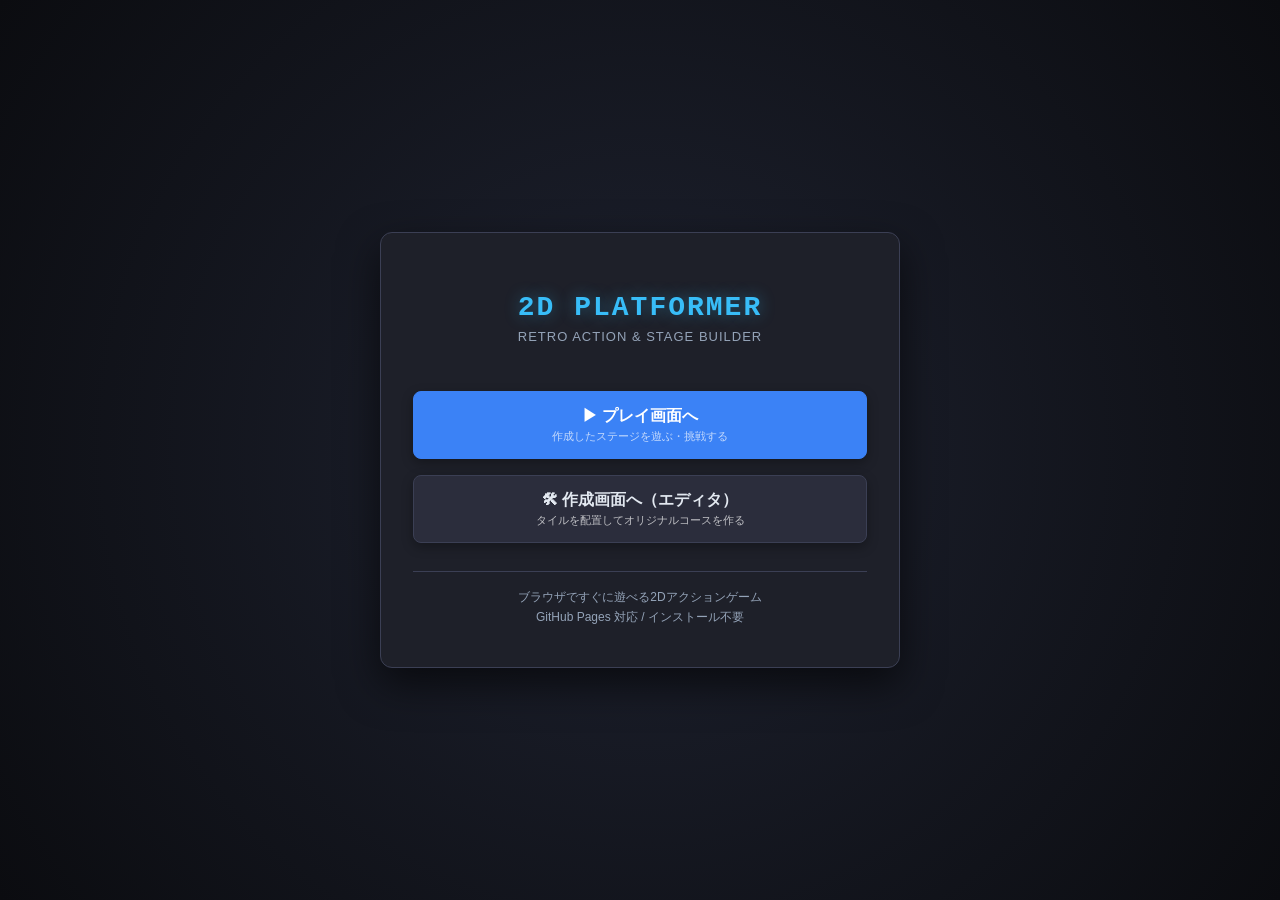
==== index.html @ 8ea367eb "1101834" ====
<!DOCTYPE html>
<html lang="ja">
<head>
  <meta charset="UTF-8">
  <meta name="viewport" content="width=device-width, initial-scale=1.0">
  <title>2D Platformer & Stage Editor</title>
  <!-- 共通スタイル定義の読み込み -->
  <link rel="stylesheet" href="./css/common.css">
  <style>
    /* ランディングページ専用スタイル */
    body {
      display: flex;
      align-items: center;
      justify-content: center;
      min-height: 100vh;
      background: radial-gradient(circle at center, #1e2230 0%, #0b0c10 100%);
      font-family: -apple-system, BlinkMacSystemFont, "Segoe UI", Roboto, sans-serif;
      margin: 0;
      padding: 20px;
    }

    .landing-card {
      width: 100%;
      max-width: 520px;
      background-color: var(--bg-panel);
      border: 1px solid var(--border-color);
      border-radius: 12px;
      box-shadow: 0 16px 40px rgba(0, 0, 0, 0.6);
      padding: 40px 32px;
      display: flex;
      flex-direction: column;
      align-items: center;
      text-align: center;
      gap: 28px;
    }

    /* ロゴ周り */
    .logo-container {
      width: 100%;
      min-height: 90px;
      display: flex;
      flex-direction: column;
      align-items: center;
      justify-content: center;
    }

    .logo-image {
      max-width: 80%;
      max-height: 120px;
      height: auto;
      object-fit: contain;
      image-rendering: pixelated;
      margin-bottom: 8px;
    }

    /* 画像がない場合に自動表示される代替テキストロゴ */
    .logo-fallback {
      display: flex;
      flex-direction: column;
      gap: 6px;
    }

    .logo-fallback-title {
      font-size: 28px;
      font-weight: 800;
      letter-spacing: 2px;
      color: #38bdf8;
      text-shadow: 0 0 16px rgba(56, 189, 248, 0.4);
      font-family: var(--font-mono);
    }

    .logo-fallback-subtitle {
      font-size: 13px;
      color: var(--text-muted);
      letter-spacing: 1px;
    }

    .hide {
      display: none !important;
    }

    /* ナビゲーションボタン群 */
    .menu-group {
      width: 100%;
      display: flex;
      flex-direction: column;
      gap: 16px;
    }

    .menu-btn {
      display: flex;
      align-items: center;
      justify-content: center;
      gap: 10px;
      width: 100%;
      padding: 14px 20px;
      font-size: 16px;
      font-weight: bold;
      text-decoration: none;
      border-radius: 8px;
      transition: all 0.2s ease;
      box-shadow: 0 4px 12px rgba(0, 0, 0, 0.3);
    }

    .menu-btn.primary {
      background-color: var(--accent);
      color: #ffffff;
      border: 1px solid var(--accent);
    }

    .menu-btn.primary:hover {
      background-color: var(--accent-hover);
      transform: translateY(-2px);
      box-shadow: 0 6px 18px rgba(37, 99, 235, 0.4);
    }

    .menu-btn.secondary {
      background-color: var(--bg-input);
      color: var(--text-main);
      border: 1px solid var(--border-color);
    }

    .menu-btn.secondary:hover {
      background-color: var(--border-color);
      transform: translateY(-2px);
      box-shadow: 0 6px 18px rgba(0, 0, 0, 0.4);
    }

    .btn-desc {
      display: block;
      font-size: 11px;
      font-weight: normal;
      color: rgba(255, 255, 255, 0.7);
      margin-top: 2px;
    }

    /* フッター情報 */
    .landing-footer {
      font-size: 12px;
      color: var(--text-muted);
      line-height: 1.6;
      border-top: 1px solid var(--border-color);
      padding-top: 16px;
      width: 100%;
    }
  </style>
</head>
<body>
  <div class="landing-card">
    <!-- ゲームロゴエリア -->
    <div class="logo-container">
      <!-- textures/logo.png が存在すれば表示され、存在しない/読み込み失敗時は自動で非表示になります -->
      <img
        src="./textures/logo.png"
        alt="2D PLATFORMER LOGO"
        class="logo-image"
        id="game-logo"
        onerror="this.classList.add('hide'); document.getElementById('logo-fallback').classList.remove('hide');"
      >

      <!-- 画像がない場合のフォールバック（デフォルト表示） -->
      <div id="logo-fallback" class="logo-fallback">
        <span class="logo-fallback-title">2D PLATFORMER</span>
        <span class="logo-fallback-subtitle">RETRO ACTION & STAGE BUILDER</span>
      </div>
    </div>

    <!-- スタート画面ボタンメニュー -->
    <nav class="menu-group">
      <a href="./game.html" class="menu-btn primary">
        <div>
          <div>▶ プレイ画面へ</div>
          <span class="btn-desc">作成したステージを遊ぶ・挑戦する</span>
        </div>
      </a>

      <a href="./editor.html" class="menu-btn secondary">
        <div>
          <div>🛠 作成画面へ（エディタ）</div>
          <span class="btn-desc">タイルを配置してオリジナルコースを作る</span>
        </div>
      </a>
    </nav>

    <!-- ガイド・フッター -->
    <footer class="landing-footer">
      <div>ブラウザですぐに遊べる2Dアクションゲーム</div>
      <div>GitHub Pages 対応 / インストール不要</div>
    </footer>
  </div>
</body>
</html>
---- css/common.css ----
:root {
  --bg-dark: #121318;
  --bg-panel: #1e2029;
  --bg-input: #2b2d3c;
  --border-color: #3b3f54;
  --text-main: #e2e8f0;
  --text-muted: #94a3b8;
  --accent: #3b82f6;
  --accent-hover: #2563eb;
  --danger: #ef4444;
  --danger-hover: #dc2626;
  --success: #10b981;
  --font-mono: "Courier New", Courier, monospace;
}

*, *::before, *::after {
  box-sizing: border-box;
  margin: 0;
  padding: 0;
}

html, body {
  width: 100%;
  height: 100%;
  background-color: var(--bg-dark);
  color: var(--text-main);
  font-family: -apple-system, BlinkMacSystemFont, "Segoe UI", Roboto, sans-serif;
  overflow: hidden;
  user-select: none;
}

/* ピクセルアート（ドット絵）描画用のアンチエイリアス無効化 */
canvas {
  image-rendering: pixelated;
  image-rendering: crisp-edges;
}

button {
  background-color: var(--bg-input);
  color: var(--text-main);
  border: 1px solid var(--border-color);
  border-radius: 4px;
  padding: 6px 12px;
  font-size: 13px;
  cursor: pointer;
  transition: background-color 0.15s, border-color 0.15s;
}

button:hover {
  background-color: var(--border-color);
}

button.primary {
  background-color: var(--accent);
  border-color: var(--accent);
}

button.primary:hover {
  background-color: var(--accent-hover);
}

button.danger {
  background-color: var(--danger);
  border-color: var(--danger);
}

button.danger:hover {
  background-color: var(--danger-hover);
}

input[type="text"],
input[type="number"],
textarea {
  background-color: var(--bg-input);
  color: var(--text-main);
  border: 1px solid var(--border-color);
  border-radius: 4px;
  padding: 6px 8px;
  font-size: 13px;
  outline: none;
}

input[type="text"]:focus,
input[type="number"]:focus,
textarea:focus {
  border-color: var(--accent);
}
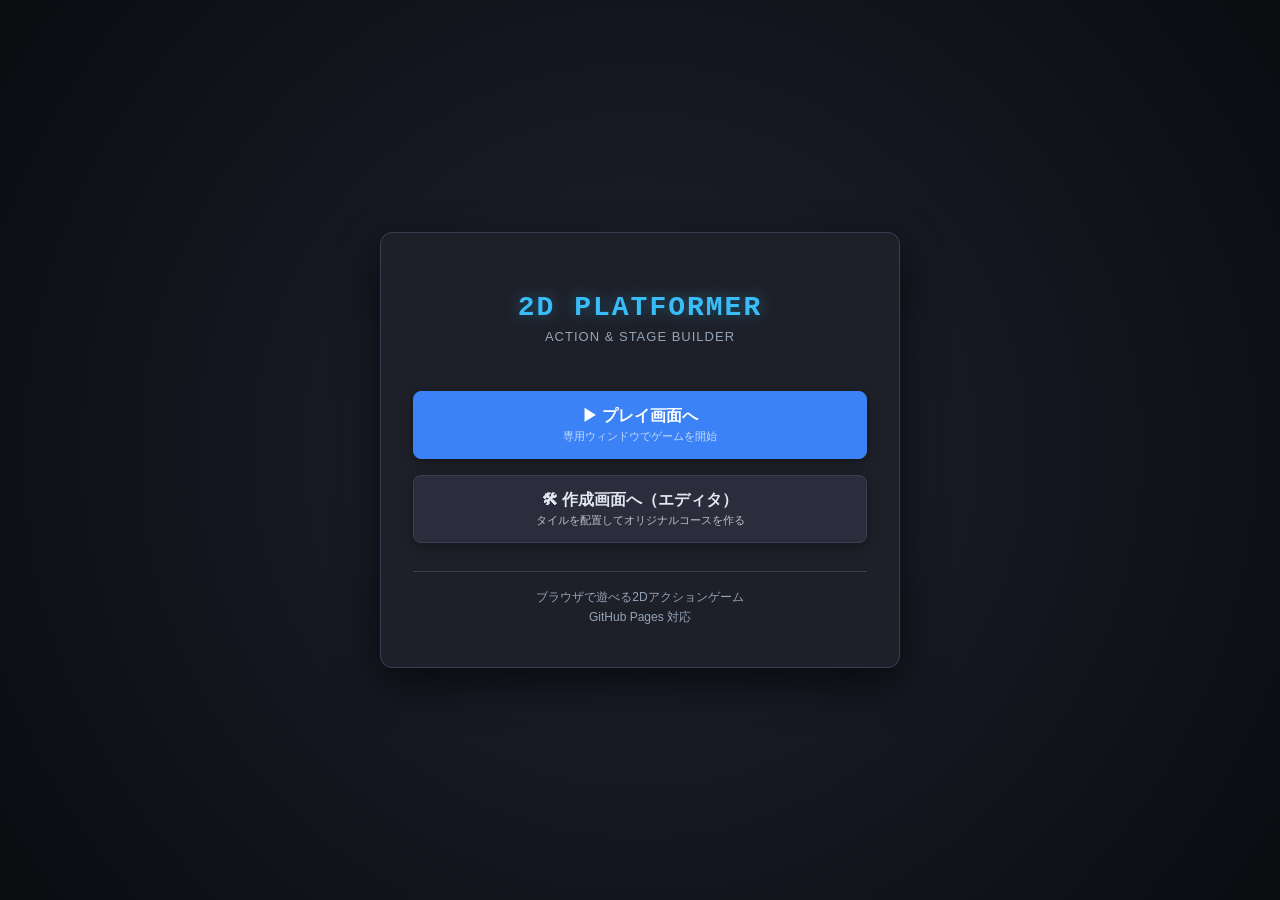
==== commit a5fc09de: "11010846" ====
--- a/index.html
+++ b/index.html
@@ -4,10 +4,8 @@
   <meta charset="UTF-8">
   <meta name="viewport" content="width=device-width, initial-scale=1.0">
   <title>2D Platformer & Stage Editor</title>
-  <!-- 共通スタイル定義の読み込み -->
   <link rel="stylesheet" href="./css/common.css">
   <style>
-    /* ランディングページ専用スタイル */
     body {
       display: flex;
       align-items: center;
@@ -34,7 +32,6 @@
       gap: 28px;
     }
 
-    /* ロゴ周り */
     .logo-container {
       width: 100%;
       min-height: 90px;
@@ -53,7 +50,6 @@
       margin-bottom: 8px;
     }
 
-    /* 画像がない場合に自動表示される代替テキストロゴ */
     .logo-fallback {
       display: flex;
       flex-direction: column;
@@ -79,7 +75,6 @@
       display: none !important;
     }
 
-    /* ナビゲーションボタン群 */
     .menu-group {
       width: 100%;
       display: flex;
@@ -100,12 +95,14 @@
       border-radius: 8px;
       transition: all 0.2s ease;
       box-shadow: 0 4px 12px rgba(0, 0, 0, 0.3);
+      border: 1px solid transparent;
+      cursor: pointer;
     }
 
     .menu-btn.primary {
       background-color: var(--accent);
       color: #ffffff;
-      border: 1px solid var(--accent);
+      border-color: var(--accent);
     }
 
     .menu-btn.primary:hover {
@@ -117,7 +114,7 @@
     .menu-btn.secondary {
       background-color: var(--bg-input);
       color: var(--text-main);
-      border: 1px solid var(--border-color);
+      border-color: var(--border-color);
     }
 
     .menu-btn.secondary:hover {
@@ -134,7 +131,6 @@
       margin-top: 2px;
     }
 
-    /* フッター情報 */
     .landing-footer {
       font-size: 12px;
       color: var(--text-muted);
@@ -147,32 +143,28 @@
 </head>
 <body>
   <div class="landing-card">
-    <!-- ゲームロゴエリア -->
     <div class="logo-container">
-      <!-- textures/logo.png が存在すれば表示され、存在しない/読み込み失敗時は自動で非表示になります -->
       <img
         src="./textures/logo.png"
-        alt="2D PLATFORMER LOGO"
+        alt="GAME LOGO"
         class="logo-image"
         id="game-logo"
         onerror="this.classList.add('hide'); document.getElementById('logo-fallback').classList.remove('hide');"
       >
-
-      <!-- 画像がない場合のフォールバック（デフォルト表示） -->
       <div id="logo-fallback" class="logo-fallback">
         <span class="logo-fallback-title">2D PLATFORMER</span>
-        <span class="logo-fallback-subtitle">RETRO ACTION & STAGE BUILDER</span>
+        <span class="logo-fallback-subtitle">ACTION & STAGE BUILDER</span>
       </div>
     </div>
 
-    <!-- スタート画面ボタンメニュー -->
     <nav class="menu-group">
-      <a href="./game.html" class="menu-btn primary">
+      <!-- 専用のゲームウィンドウとして開くボタン -->
+      <button id="btn-open-game" class="menu-btn primary">
         <div>
           <div>▶ プレイ画面へ</div>
-          <span class="btn-desc">作成したステージを遊ぶ・挑戦する</span>
+          <span class="btn-desc">専用ウィンドウでゲームを開始</span>
         </div>
-      </a>
+      </button>
 
       <a href="./editor.html" class="menu-btn secondary">
         <div>
@@ -182,11 +174,25 @@
       </a>
     </nav>
 
-    <!-- ガイド・フッター -->
     <footer class="landing-footer">
-      <div>ブラウザですぐに遊べる2Dアクションゲーム</div>
-      <div>GitHub Pages 対応 / インストール不要</div>
+      <div>ブラウザで遊べる2Dアクションゲーム</div>
+      <div>GitHub Pages 対応</div>
     </footer>
   </div>
+
+  <script>
+    // プレイ画面を専用の独立ウィンドウとして起動
+    document.getElementById("btn-open-game").addEventListener("click", () => {
+      const width = 1024;
+      const height = 620;
+      const left = Math.max(0, (window.screen.width - width) / 2);
+      const top = Math.max(0, (window.screen.height - height) / 2);
+      window.open(
+        "./game.html",
+        "PlatformerGameWindow",
+        `width=${width},height=${height},left=${left},top=${top},menubar=no,toolbar=no,location=no,status=no,resizable=yes`
+      );
+    });
+  </script>
 </body>
 </html>
